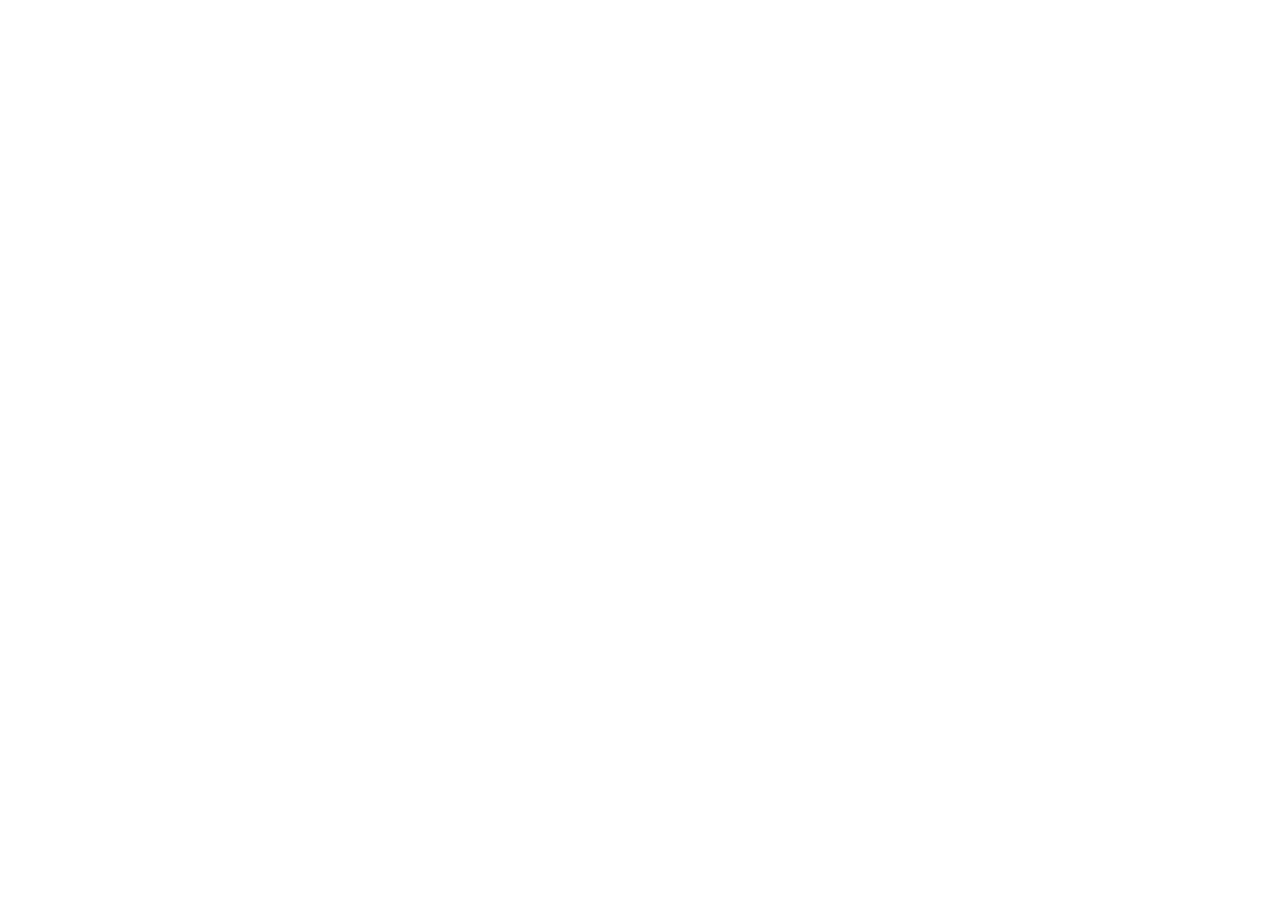
==== index.html @ 2894e969 "deploy: 79e08fe2b347f5b7e0305b414d8d5e9cd26d4079" ====
<!DOCTYPE html>
<html lang="en">
<head>
    <meta charset="UTF-8">
    <meta name="viewport" content="width=device-width, initial-scale=1.0">
    <title>Portfolio Website</title>
    <link rel="stylesheet" href="styles.css">
</head>
<body>
    <!-- Portfolio Content -->
</body>
</html>
---- styles.css ----
body {
    font-family: Arial, sans-serif;
    margin: 0;
    padding: 0;
}

.container {
    max-width: 1200px;
    margin: 40px auto;
    padding: 20px;
    background-color: #f9f9f9;
    border: 1px solid #ddd;
    box-shadow: 0 2px 4px rgba(0, 0, 0, 0.05);
}

.headline {
    font-size: 36px;
    margin-bottom: 20px;
}

.subheading {
    font-size: 18px;
    color: #666;
    margin-bottom: 40px;
}
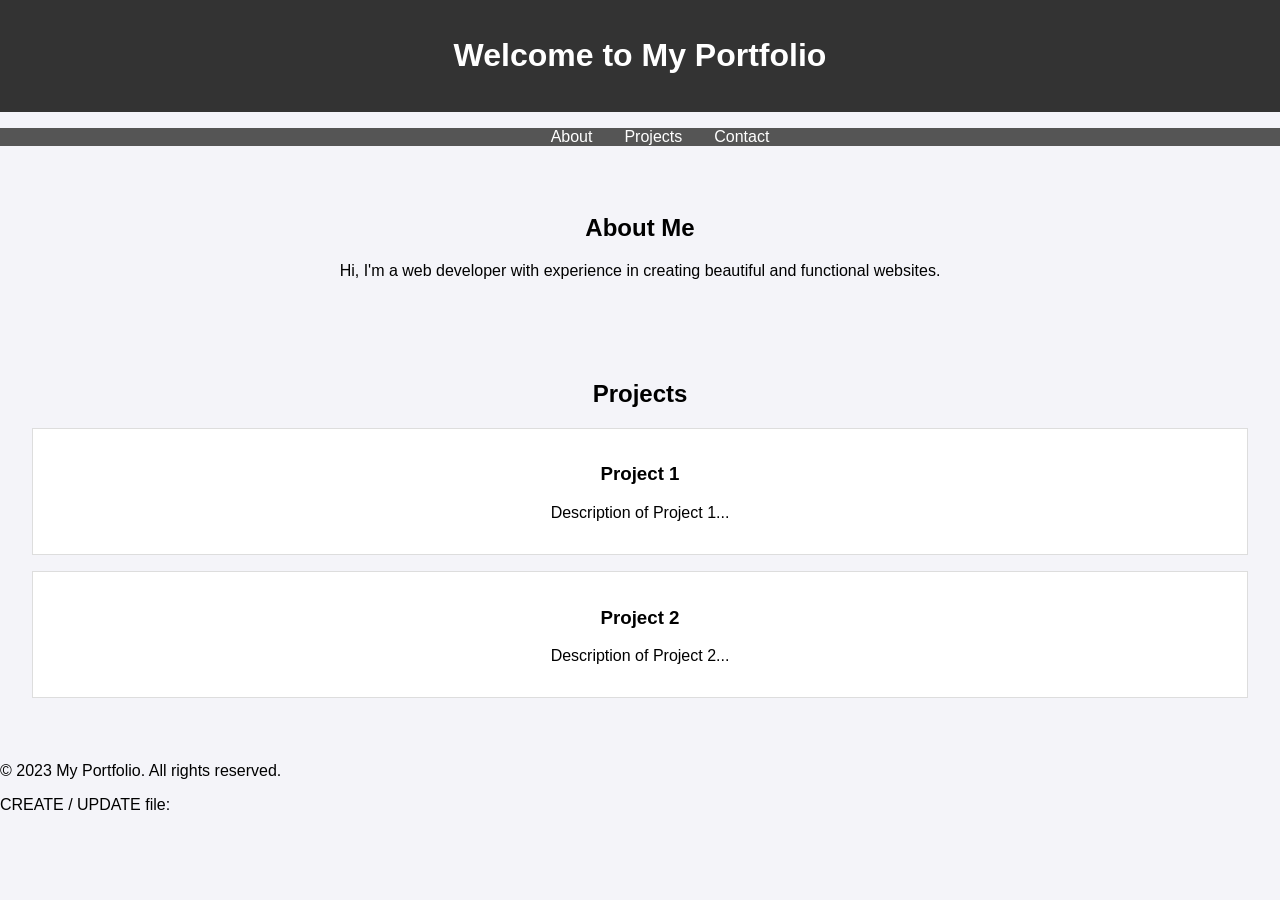
==== commit bffd78a5: "deploy: 5b5c589fa31bc943111bed1d733d92e0073d73c2" ====
--- a/index.html
+++ b/index.html
@@ -3,10 +3,39 @@
 <head>
     <meta charset="UTF-8">
     <meta name="viewport" content="width=device-width, initial-scale=1.0">
-    <title>Portfolio Website</title>
+    <title>Portfolio</title>
     <link rel="stylesheet" href="styles.css">
 </head>
 <body>
-    <!-- Portfolio Content -->
+    <header>
+        <h1>Welcome to My Portfolio</h1>
+    </header>
+    <nav>
+        <ul>
+            <li><a href="#about">About</a></li>
+            <li><a href="#projects">Projects</a></li>
+            <li><a href="#contact">Contact</a></li>
+        </ul>
+    </nav>
+    <section id="about">
+        <h2>About Me</h2>
+        <p>Hi, I'm a web developer with experience in creating beautiful and functional websites.</p>
+    </section>
+    <section id="projects">
+        <h2>Projects</h2>
+        <div class="project">
+            <h3>Project 1</h3>
+            <p>Description of Project 1...</p>
+        </div>
+        <div class="project">
+            <h3>Project 2</h3>
+            <p>Description of Project 2...</p>
+        </div>
+    </section>
+    <footer>
+        <p>&copy; 2023 My Portfolio. All rights reserved.</p>
+    </footer>
 </body>
 </html>
+
+CREATE / UPDATE file:
--- a/styles.css
+++ b/styles.css
@@ -2,24 +2,40 @@
     font-family: Arial, sans-serif;
     margin: 0;
     padding: 0;
+    background-color: #f4f4f9;
 }
 
-.container {
-    max-width: 1200px;
-    margin: 40px auto;
-    padding: 20px;
-    background-color: #f9f9f9;
-    border: 1px solid #ddd;
-    box-shadow: 0 2px 4px rgba(0, 0, 0, 0.05);
+header {
+    background-color: #333;
+    color: #fff;
+    text-align: center;
+    padding: 1em 0;
 }
 
-.headline {
-    font-size: 36px;
-    margin-bottom: 20px;
+nav ul {
+    list-style-type: none;
+    display: flex;
+    justify-content: center;
+    background-color: #555;
 }
 
-.subheading {
-    font-size: 18px;
-    color: #666;
-    margin-bottom: 40px;
+nav ul li {
+    margin: 0 1em;
+}
+
+nav ul li a {
+    color: #fff;
+    text-decoration: none;
+}
+
+section {
+    padding: 2em;
+    text-align: center;
+}
+
+.project {
+    border: 1px solid #ddd;
+    padding: 1em;
+    margin-bottom: 1em;
+    background-color: #fff;
 }
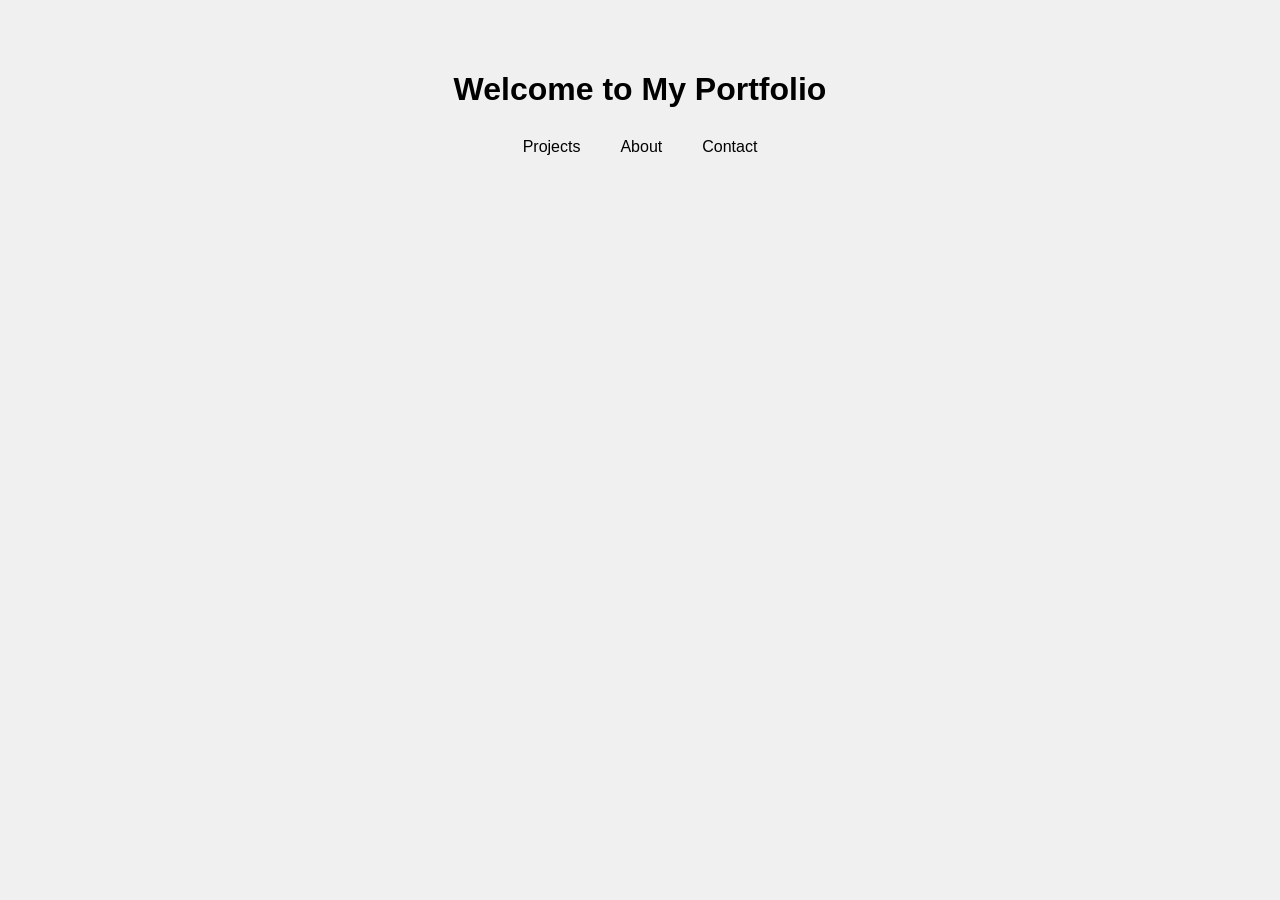
==== commit d894b32e: "deploy: 30a7fa624a9f8803caeed7a840c8999f37557817" ====
--- a/index.html
+++ b/index.html
@@ -3,39 +3,32 @@
 <head>
     <meta charset="UTF-8">
     <meta name="viewport" content="width=device-width, initial-scale=1.0">
-    <title>Portfolio</title>
     <link rel="stylesheet" href="styles.css">
+    <title>Dynamic Portfolio</title>
 </head>
 <body>
-    <header>
+    <div class="container">
         <h1>Welcome to My Portfolio</h1>
-    </header>
-    <nav>
-        <ul>
-            <li><a href="#about">About</a></li>
-            <li><a href="#projects">Projects</a></li>
-            <li><a href="#contact">Contact</a></li>
-        </ul>
-    </nav>
-    <section id="about">
-        <h2>About Me</h2>
-        <p>Hi, I'm a web developer with experience in creating beautiful and functional websites.</p>
-    </section>
-    <section id="projects">
-        <h2>Projects</h2>
-        <div class="project">
-            <h3>Project 1</h3>
-            <p>Description of Project 1...</p>
-        </div>
-        <div class="project">
-            <h3>Project 2</h3>
-            <p>Description of Project 2...</p>
-        </div>
-    </section>
-    <footer>
-        <p>&copy; 2023 My Portfolio. All rights reserved.</p>
-    </footer>
+        <ul id="icon-list"></ul>
+    </div>
+
+    <script>
+        const icons = [
+            { name: 'Projects', icon: 'fas fa-project-diagram' },
+            { name: 'About', icon: 'fas fa-user' },
+            { name: 'Contact', icon: 'fas fa-envelope' }
+        ];
+
+        const iconList = document.getElementById('icon-list');
+
+        icons.forEach(icon => {
+            const li = document.createElement('li');
+            const i = document.createElement('i');
+            i.className = `fas ${icon.icon}`;
+            li.appendChild(i);
+            li.appendChild(document.createTextNode(` ${icon.name}`));
+            iconList.appendChild(li);
+        });
+    </script>
 </body>
 </html>
-
-CREATE / UPDATE file:
--- a/styles.css
+++ b/styles.css
@@ -1,41 +1,27 @@
 body {
     font-family: Arial, sans-serif;
+    background-color: #f0f0f0;
     margin: 0;
     padding: 0;
-    background-color: #f4f4f9;
 }
 
-header {
-    background-color: #333;
-    color: #fff;
+.container {
     text-align: center;
-    padding: 1em 0;
+    padding: 50px;
 }
 
-nav ul {
+#icon-list {
     list-style-type: none;
-    display: flex;
-    justify-content: center;
-    background-color: #555;
+    padding: 0;
 }
 
-nav ul li {
-    margin: 0 1em;
+#icon-list li {
+    display: inline-block;
+    margin: 0 20px;
+    cursor: pointer;
 }
 
-nav ul li a {
-    color: #fff;
-    text-decoration: none;
+#icon-list i {
+    font-size: 24px;
 }
-
-section {
-    padding: 2em;
-    text-align: center;
-}
-
-.project {
-    border: 1px solid #ddd;
-    padding: 1em;
-    margin-bottom: 1em;
-    background-color: #fff;
-}+```
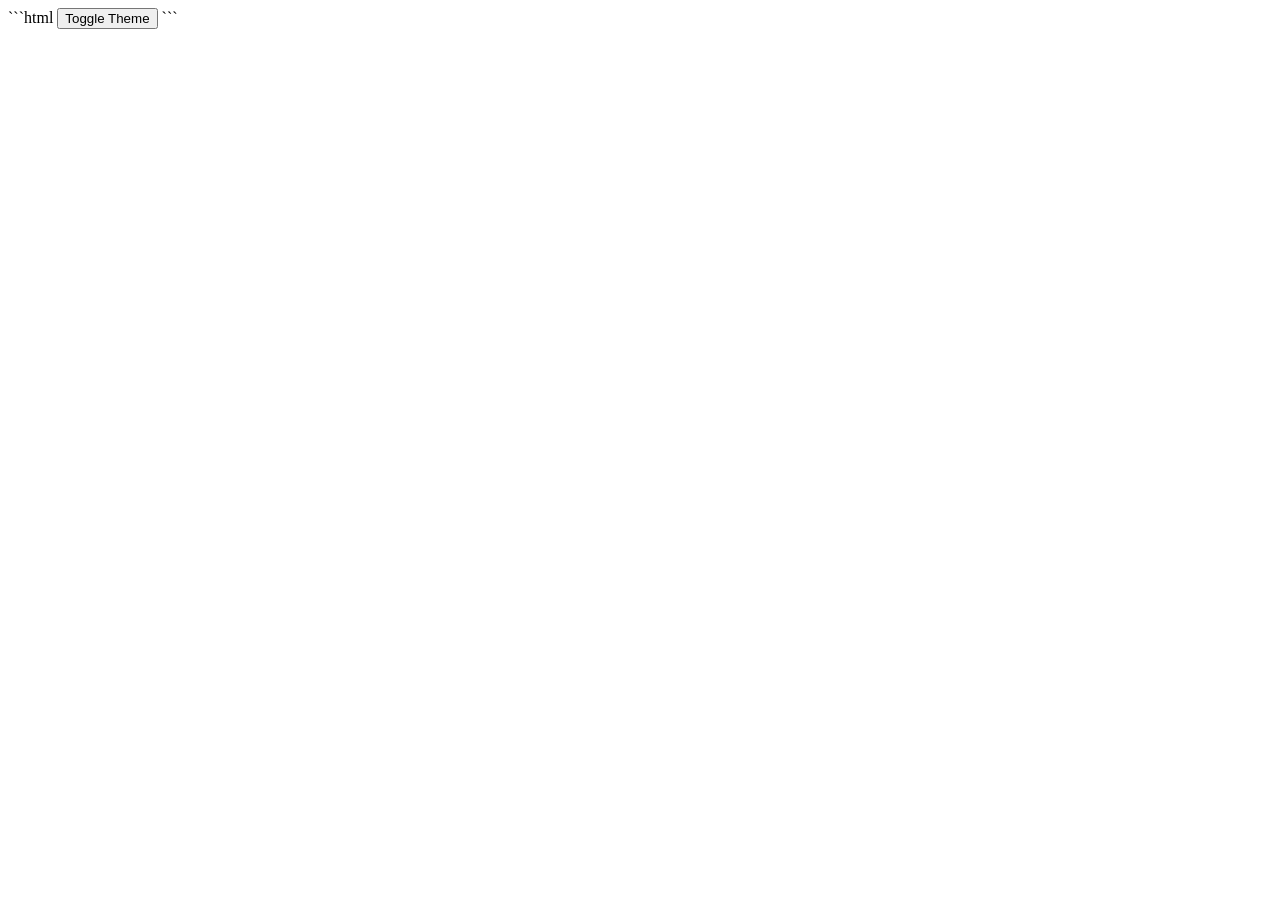
==== commit 434f2a38: "deploy: f00a81d1682d99a0de64e73975a4716558b9a9d2" ====
--- a/index.html
+++ b/index.html
@@ -1,34 +1,15 @@
+```html
 <!DOCTYPE html>
 <html lang="en">
 <head>
     <meta charset="UTF-8">
     <meta name="viewport" content="width=device-width, initial-scale=1.0">
     <link rel="stylesheet" href="styles.css">
-    <title>Dynamic Portfolio</title>
+    <title>Theme Toggle</title>
 </head>
 <body>
-    <div class="container">
-        <h1>Welcome to My Portfolio</h1>
-        <ul id="icon-list"></ul>
-    </div>
-
-    <script>
-        const icons = [
-            { name: 'Projects', icon: 'fas fa-project-diagram' },
-            { name: 'About', icon: 'fas fa-user' },
-            { name: 'Contact', icon: 'fas fa-envelope' }
-        ];
-
-        const iconList = document.getElementById('icon-list');
-
-        icons.forEach(icon => {
-            const li = document.createElement('li');
-            const i = document.createElement('i');
-            i.className = `fas ${icon.icon}`;
-            li.appendChild(i);
-            li.appendChild(document.createTextNode(` ${icon.name}`));
-            iconList.appendChild(li);
-        });
-    </script>
+    <button id="theme-toggle">Toggle Theme</button>
+    <script src="scripts.js"></script>
 </body>
 </html>
+```
--- a/styles.css
+++ b/styles.css
@@ -1,27 +1,16 @@
+```css
 body {
-    font-family: Arial, sans-serif;
-    background-color: #f0f0f0;
-    margin: 0;
-    padding: 0;
+    background: white;
+    color: black;
 }
 
-.container {
-    text-align: center;
-    padding: 50px;
+.light-theme body {
+    background: white;
+    color: black;
 }
 
-#icon-list {
-    list-style-type: none;
-    padding: 0;
+.dark-theme body {
+    background: black;
+    color: white;
 }
-
-#icon-list li {
-    display: inline-block;
-    margin: 0 20px;
-    cursor: pointer;
-}
-
-#icon-list i {
-    font-size: 24px;
-}
-```+```
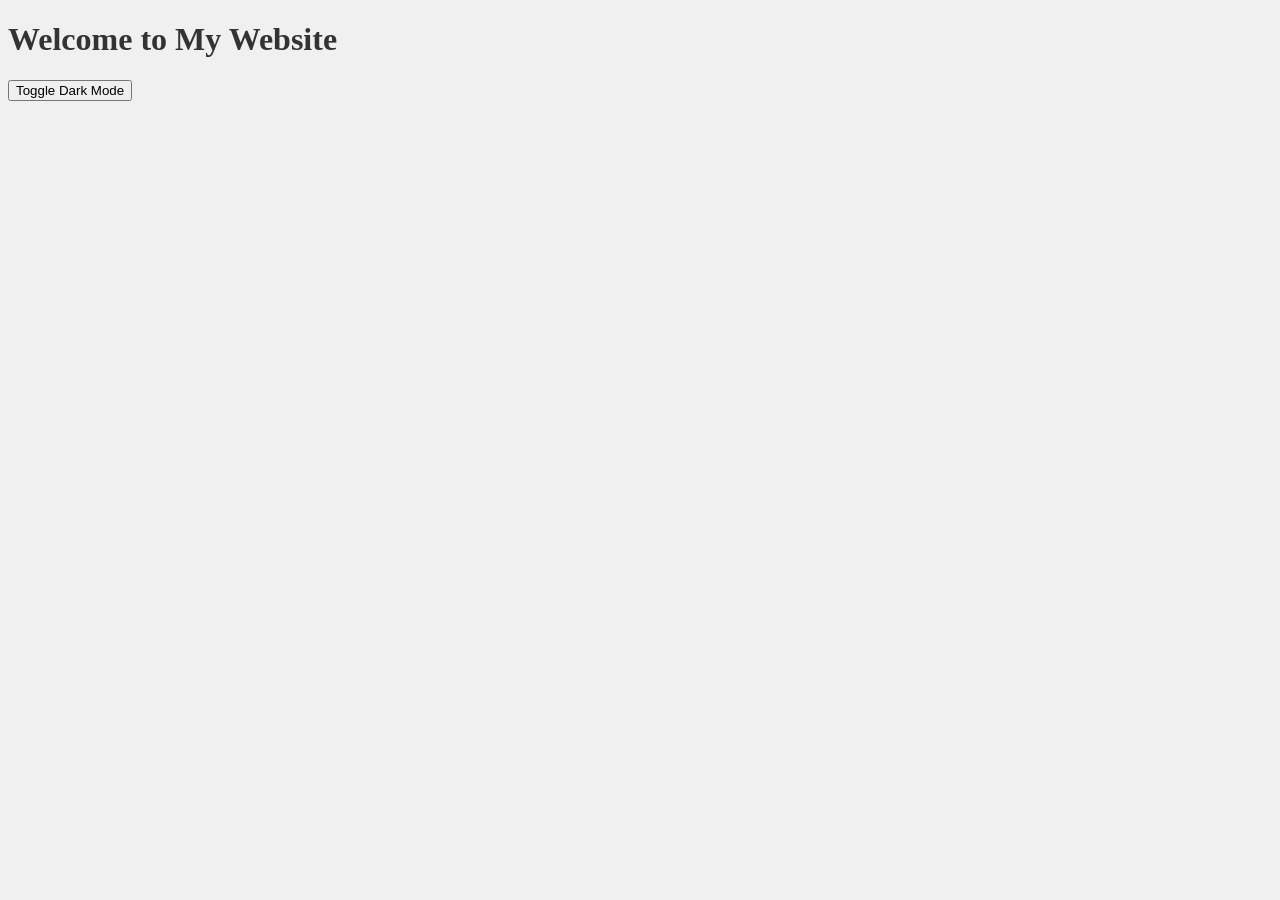
==== commit a043ca23: "deploy: 9bb277719247e8ef011d6b98ea29d60b01abb8ab" ====
--- a/index.html
+++ b/index.html
@@ -1,15 +1,14 @@
-```html
 <!DOCTYPE html>
 <html lang="en">
 <head>
-    <meta charset="UTF-8">
-    <meta name="viewport" content="width=device-width, initial-scale=1.0">
-    <link rel="stylesheet" href="styles.css">
-    <title>Theme Toggle</title>
+  <meta charset="UTF-8">
+  <meta name="viewport" content="width=device-width, initial-scale=1.0">
+  <title>Dark Mode Toggle</title>
+  <link rel="stylesheet" href="styles.css">
 </head>
-<body>
-    <button id="theme-toggle">Toggle Theme</button>
-    <script src="scripts.js"></script>
+<body class="light-mode">
+  <h1>Welcome to My Website</h1>
+  <button id="toggle">Toggle Dark Mode</button>
+  <script src="scripts.js"></script>
 </body>
-</html>
-```
+</html>
--- a/styles.css
+++ b/styles.css
@@ -1,16 +1,14 @@
-```css
 body {
-    background: white;
-    color: black;
+  background-color: #f0f0f0;
+  color: #333;
 }
 
-.light-theme body {
-    background: white;
-    color: black;
+.light-mode body {
+  background-color: #fff;
+  color: #333;
 }
 
-.dark-theme body {
-    background: black;
-    color: white;
+.dark-mode body {
+  background-color: #333;
+  color: #f0f0f0;
 }
-```
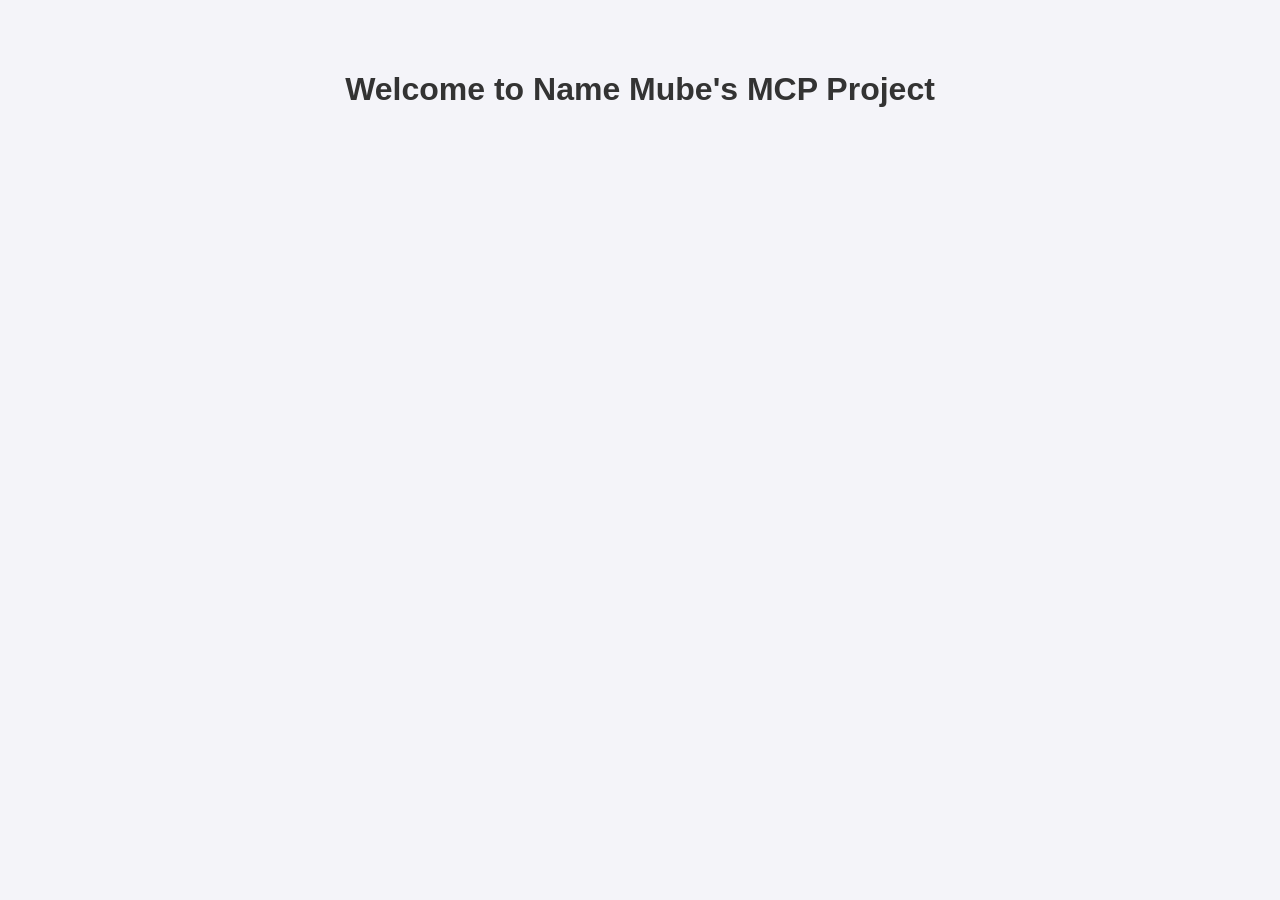
==== commit 55db83a9: "deploy: dd06a1a3593e744bf4889f364569412ca072ef22" ====
--- a/index.html
+++ b/index.html
@@ -1,14 +1,13 @@
 <!DOCTYPE html>
 <html lang="en">
 <head>
-  <meta charset="UTF-8">
-  <meta name="viewport" content="width=device-width, initial-scale=1.0">
-  <title>Dark Mode Toggle</title>
-  <link rel="stylesheet" href="styles.css">
+    <meta charset="UTF-8">
+    <meta name="viewport" content="width=device-width, initial-scale=1.0">
+    <title>Name Mube's MCP Project</title>
+    <link rel="stylesheet" href="styles.css">
 </head>
-<body class="light-mode">
-  <h1>Welcome to My Website</h1>
-  <button id="toggle">Toggle Dark Mode</button>
-  <script src="scripts.js"></script>
+<body>
+    <h1>Welcome to Name Mube's MCP Project</h1>
+    <script src="scripts.js"></script>
 </body>
-</html>+</html>
--- a/styles.css
+++ b/styles.css
@@ -1,14 +1,12 @@
 body {
-  background-color: #f0f0f0;
-  color: #333;
+    font-family: Arial, sans-serif;
+    background-color: #f4f4f9;
+    margin: 0;
+    padding: 0;
 }
 
-.light-mode body {
-  background-color: #fff;
-  color: #333;
+h1 {
+    text-align: center;
+    color: #333;
+    padding-top: 50px;
 }
-
-.dark-mode body {
-  background-color: #333;
-  color: #f0f0f0;
-}
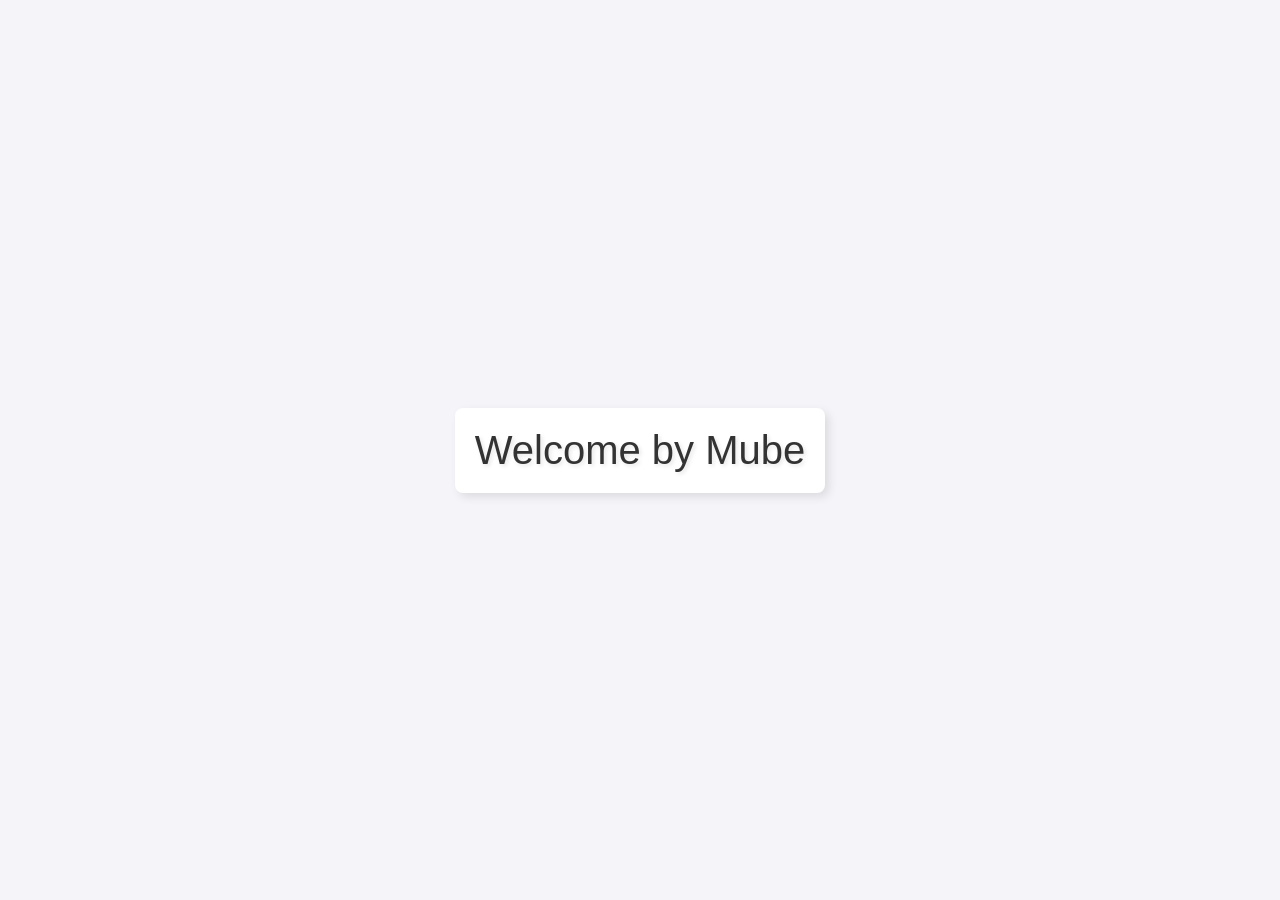
==== commit b75ad7f1: "deploy: f817d91c79263dfeb884a5c901d3d0952e0dbd81" ====
--- a/index.html
+++ b/index.html
@@ -1,13 +1,29 @@
 <!DOCTYPE html>
 <html lang="en">
 <head>
-    <meta charset="UTF-8">
-    <meta name="viewport" content="width=device-width, initial-scale=1.0">
-    <title>Name Mube's MCP Project</title>
-    <link rel="stylesheet" href="styles.css">
+<meta charset="UTF-8">
+<meta name="viewport" content="width=device-width, initial-scale=1.0">
+<title>Welcome</title>
+<link rel="stylesheet" href="styles.css">
+<style>
+body {
+  font-family: 'Arial', sans-serif;
+  background-color: #f4f4f9;
+  display: flex;
+  justify-content: center;
+  align-items: center;
+  height: 100vh;
+  margin: 0;
+}
+.welcome {
+  color: #333;
+  font-size: 2.5em;
+  text-shadow: 2px 2px 4px rgba(0,0,0,0.1);
+}
+</style>
 </head>
 <body>
-    <h1>Welcome to Name Mube's MCP Project</h1>
-    <script src="scripts.js"></script>
+<div class="welcome">Welcome by Mube</div>
+<script src="scripts.js"></script>
 </body>
 </html>
--- a/styles.css
+++ b/styles.css
@@ -1,12 +1,7 @@
-body {
-    font-family: Arial, sans-serif;
-    background-color: #f4f4f9;
-    margin: 0;
-    padding: 0;
-}
-
-h1 {
-    text-align: center;
-    color: #333;
-    padding-top: 50px;
-}
+.welcome {
+  font-family: 'Arial', sans-serif;
+  background-color: #fff;
+  padding: 20px;
+  border-radius: 8px;
+  box-shadow: 4px 4px 10px rgba(0,0,0,0.1);
+}
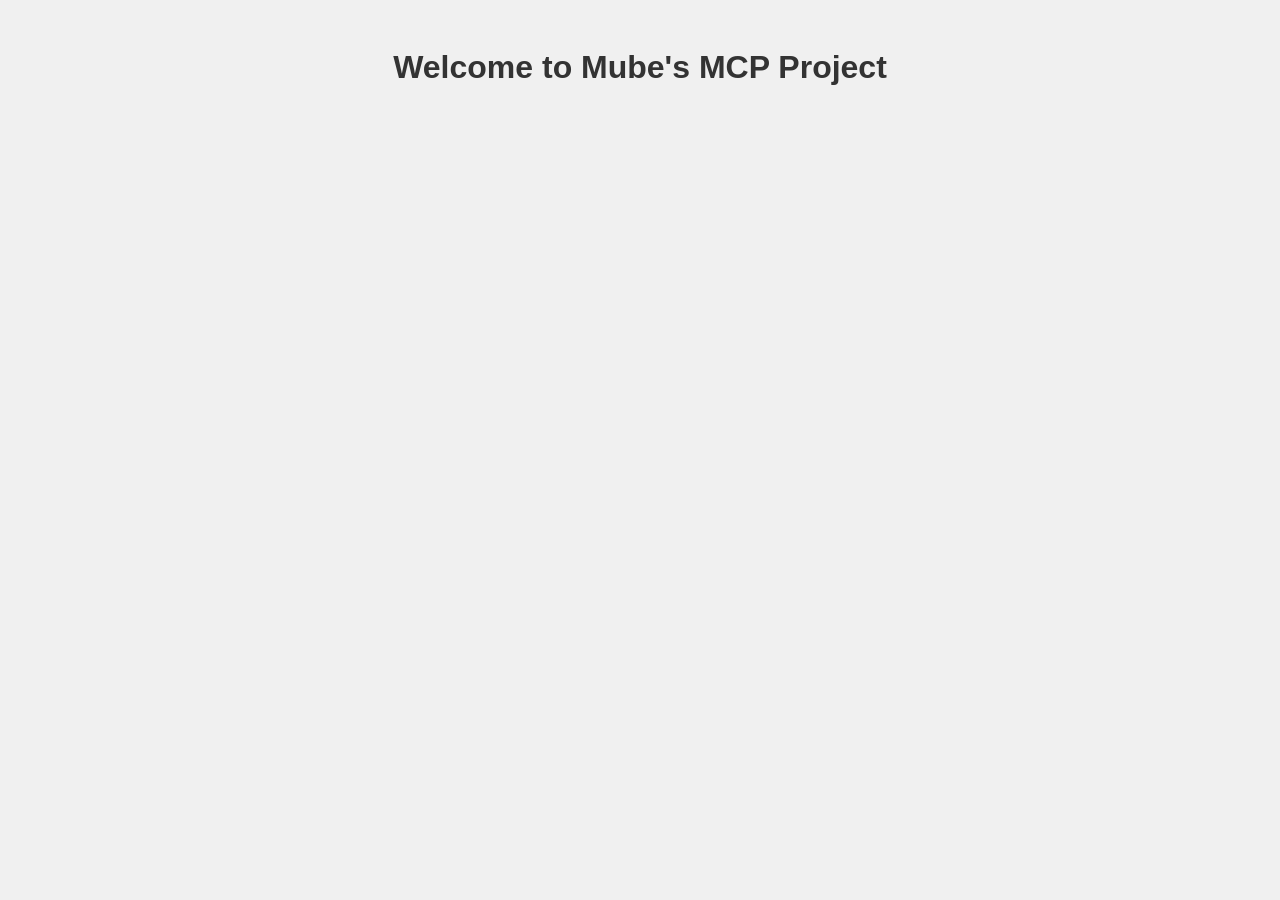
==== commit 20ee34c2: "deploy: 2786c4699c09f5e1192c25c1755e52e761f377d2" ====
--- a/index.html
+++ b/index.html
@@ -1,29 +1,13 @@
 <!DOCTYPE html>
 <html lang="en">
 <head>
-<meta charset="UTF-8">
-<meta name="viewport" content="width=device-width, initial-scale=1.0">
-<title>Welcome</title>
-<link rel="stylesheet" href="styles.css">
-<style>
-body {
-  font-family: 'Arial', sans-serif;
-  background-color: #f4f4f9;
-  display: flex;
-  justify-content: center;
-  align-items: center;
-  height: 100vh;
-  margin: 0;
-}
-.welcome {
-  color: #333;
-  font-size: 2.5em;
-  text-shadow: 2px 2px 4px rgba(0,0,0,0.1);
-}
-</style>
+    <meta charset="UTF-8">
+    <meta name="viewport" content="width=device-width, initial-scale=1.0">
+    <title>Welcome to Mube's MCP Project</title>
+    <link rel="stylesheet" href="styles.css">
 </head>
 <body>
-<div class="welcome">Welcome by Mube</div>
-<script src="scripts.js"></script>
+    <h1>Welcome to Mube's MCP Project</h1>
+    <script src="scripts.js"></script>
 </body>
 </html>
--- a/styles.css
+++ b/styles.css
@@ -1,7 +1,15 @@
-.welcome {
-  font-family: 'Arial', sans-serif;
-  background-color: #fff;
-  padding: 20px;
-  border-radius: 8px;
-  box-shadow: 4px 4px 10px rgba(0,0,0,0.1);
-}+body {
+    font-family: Arial, sans-serif;
+    text-align: center;
+    background-color: #f0f0f0;
+    padding: 20px;
+}
+
+h1 {
+    color: #333;
+}
+```
+
+READ scripts.js
+
+DELETE scripts.js
